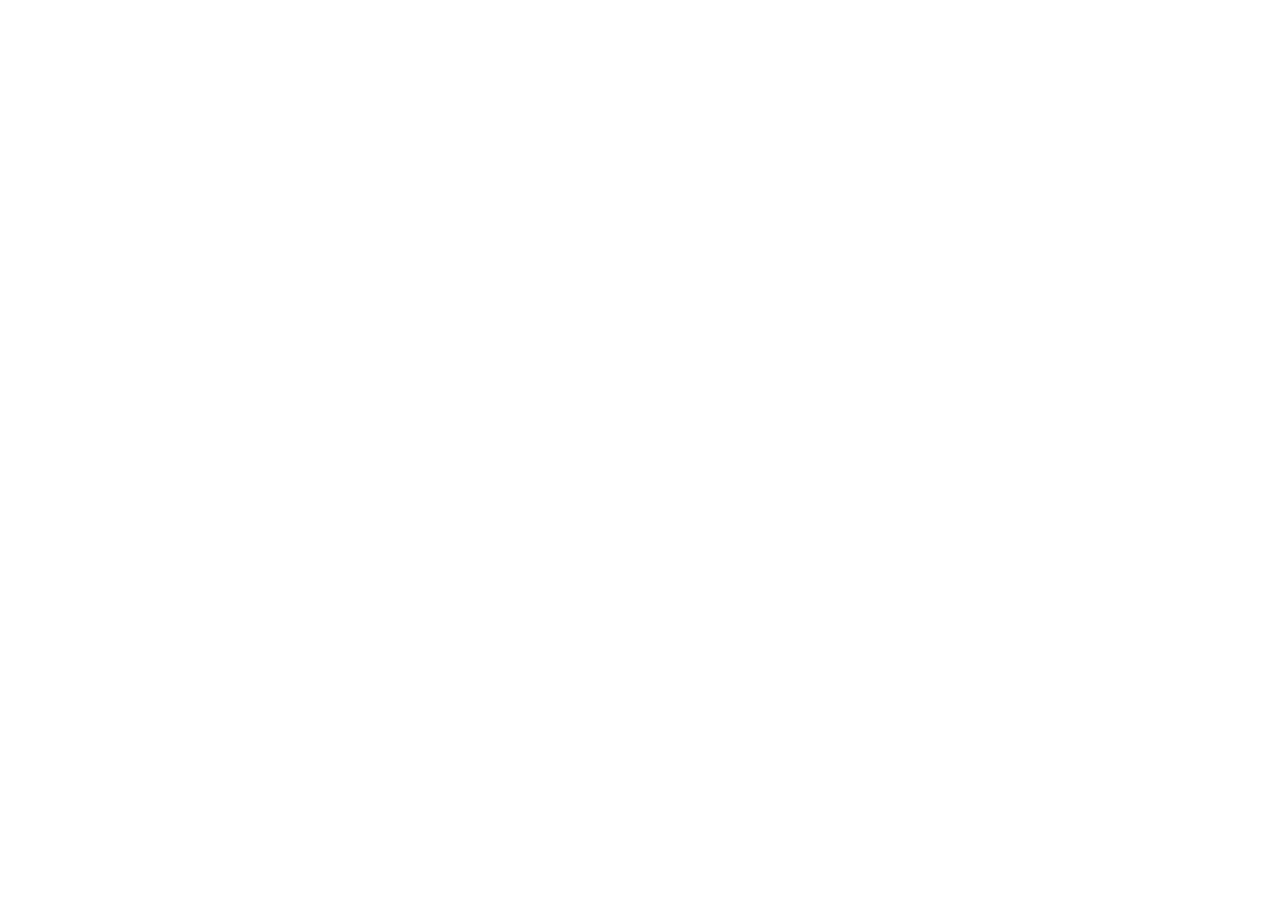
==== Main.html @ 7ace7e4e "Add files via upload" ====
<!DOCTYPE html>
<html lang="en">
<head>
    <meta charset="UTF-8">
    <meta name="viewport" content="width=device-width, initial-scale=1.0">
    <title>Document</title>
    <link rel="stylesheet" href="Main..css">
</head>
<body>
    
</body>
</html>
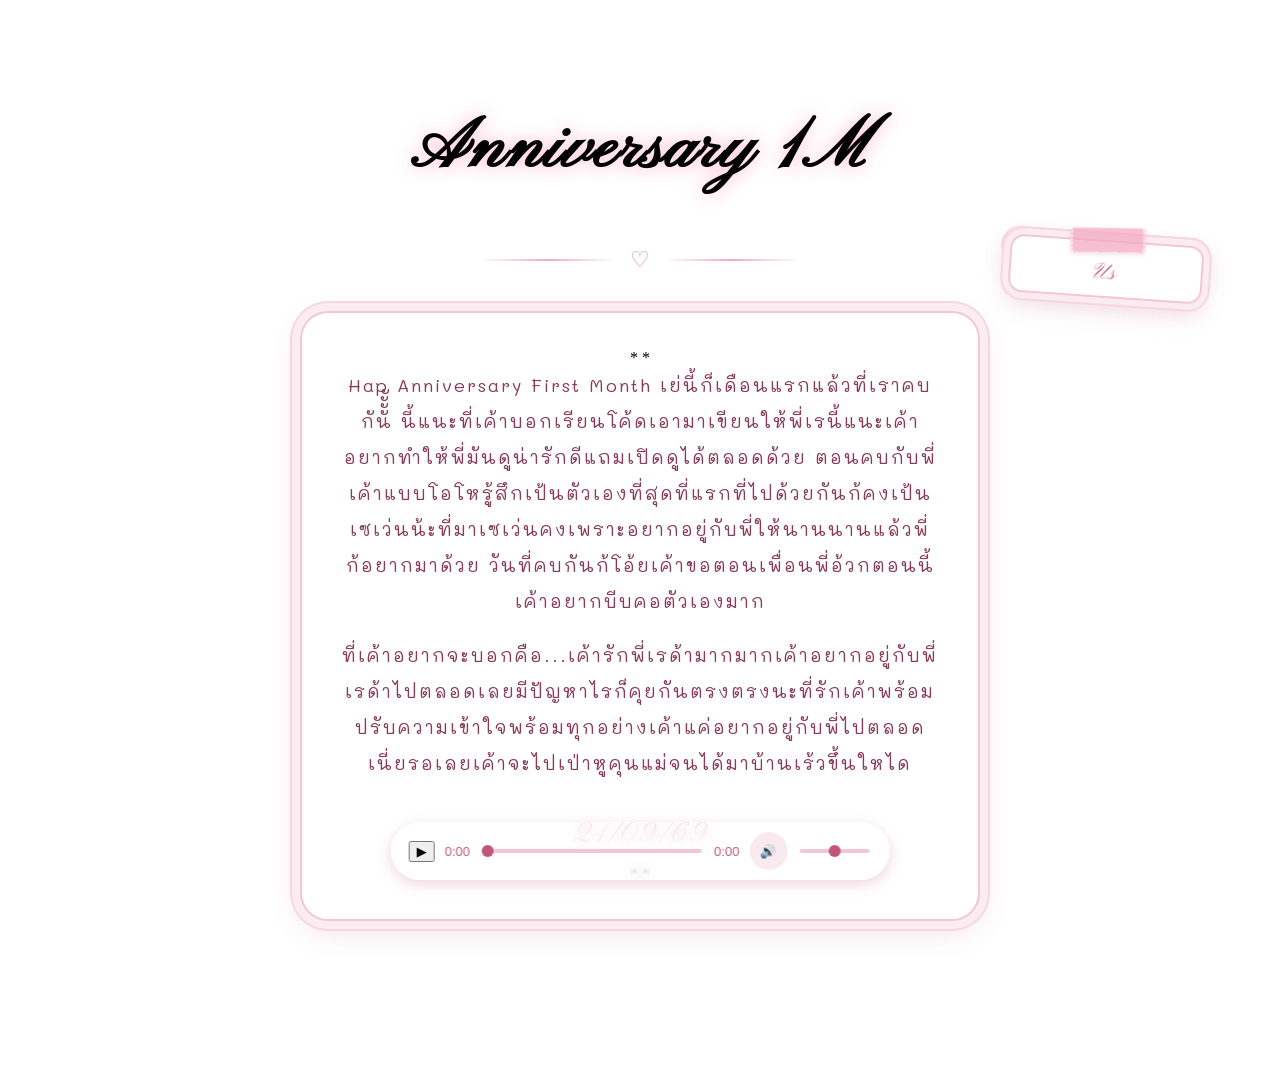
==== commit 85da6918: "Add files via upload" ====
--- a/Main.html
+++ b/Main.html
@@ -1,12 +1,150 @@
 <!DOCTYPE html>
 <html lang="en">
 <head>
+    
+    <link rel="preconnect" href="https://fonts.googleapis.com">
+    <link rel="preconnect" href="https://fonts.gstatic.com" crossorigin>
+    <link href="https://fonts.googleapis.com/css2?family=Pinyon+Script&family=Great+Vibes&display=swap" rel="stylesheet">
+    
+    <link rel="preconnect" href="https://fonts.googleapis.com">
+<link rel="preconnect" href="https://fonts.gstatic.com" crossorigin>
+<link href="https://fonts.googleapis.com/css2?family=Pinyon+Script&family=Mali:wght@400;500&display=swap" rel="stylesheet">
+    
     <meta charset="UTF-8">
     <meta name="viewport" content="width=device-width, initial-scale=1.0">
     <title>Document</title>
     <link rel="stylesheet" href="Main..css">
+    <style>
+
+
+
+  @keyframes pageIn {
+    from { opacity: 0; }
+    to   { opacity: 1; }
+  }
+
+  @keyframes fog {
+    from { opacity: 0; filter: blur(20px); letter-spacing: 12px; }
+    to   { opacity: 1; filter: blur(0);    letter-spacing: 2px; }
+  }
+</style>
 </head>
 <body>
-    
+    <div class="player">
+  <button id="playBtn">▶</button>
+  <span id="cur">0:00</span>
+  <input type="range" id="seek" value="0" min="0" step="0.1">
+  <span id="dur">0:00</span>
+  <button id="muteBtn">🔊</button>
+  <input type="range" id="vol" min="0" max="1" step="0.05" value="0.5">
+</div>
+
+<audio id="bgm" src="music/song.mp3" loop></audio>
+
+<script>
+  const bgm = document.getElementById('bgm');
+  const playBtn = document.getElementById('playBtn');
+  const seek = document.getElementById('seek');
+  const cur = document.getElementById('cur');
+  const dur = document.getElementById('dur');
+  const muteBtn = document.getElementById('muteBtn');
+  const vol = document.getElementById('vol');
+
+  bgm.volume = 0.5;
+
+  const fmt = s => {
+    const m = Math.floor(s / 60);
+    const sec = Math.floor(s % 60).toString().padStart(2, '0');
+    return m + ':' + sec;
+  };
+
+  // ความยาวเพลง
+  bgm.addEventListener('loadedmetadata', () => {
+    seek.max = bgm.duration;
+    dur.textContent = fmt(bgm.duration);
+  });
+
+  // อัปเดตแถบตามเวลาเล่น
+  bgm.addEventListener('timeupdate', () => {
+    seek.value = bgm.currentTime;
+    cur.textContent = fmt(bgm.currentTime);
+    seek.style.setProperty('--pct', (bgm.currentTime / bgm.duration * 100) + '%');
+  });
+
+  // ลากแถบเพื่อข้ามไปช่วงที่ต้องการ
+  seek.addEventListener('input', () => {
+    bgm.currentTime = seek.value;
+  });
+
+  // เล่น/หยุด
+  playBtn.addEventListener('click', () => {
+    bgm.paused ? bgm.play() : bgm.pause();
+  });
+  bgm.addEventListener('play',  () => playBtn.textContent = '⏸');
+  bgm.addEventListener('pause', () => playBtn.textContent = '▶');
+
+  // เสียง
+  vol.addEventListener('input', () => {
+    bgm.volume = vol.value;
+    bgm.muted = false;
+    muteBtn.textContent = vol.value == 0 ? '🔇' : '🔊';
+  });
+  muteBtn.addEventListener('click', () => {
+    bgm.muted = !bgm.muted;
+    muteBtn.textContent = bgm.muted ? '🔇' : '🔊';
+  });
+
+  // พยายามเล่นอัตโนมัติ ถ้าโดนบล็อกให้รอคลิกครั้งแรก
+  bgm.play().catch(() => {
+    document.addEventListener('click', () => bgm.play(), { once: true });
+  });
+</script>
+<audio id="bgm" src="music/song.mp3" loop></audio>
+<script>
+  const bgm = document.getElementById('bgm');
+  bgm.currentTime = parseFloat(sessionStorage.getItem('bgmTime')) || 0;
+  bgm.play().catch(() => {
+    document.addEventListener('click', () => bgm.play(), { once: true });
+  });
+</script>
+
+    <h1 >Anniversary 1M</h1>
+    <div class="divider"><span>♡</span></div>
+    <div class="card">
+        <span class="bow bow-tl">*</span>
+        <span class="bow bow-tr">*</span>
+
+        <p >Hap Anniversary First Month เย่นี้ก็เดือนแรกแล้วที่เราคบกันัััั นี้แนะที่เค้าบอกเรียนโค้ดเอามาเขียนให้พี่เรนี้แนะเค้าอยากทำให้พี่มันดูน่ารักดีแถมเปิดดูได้ตลอดด้วย ตอนคบกับพี่เค้าแบบโอโหรู้สึกเป้นตัวเองที่สุดที่แรกที่ไปด้วยกันก้คงเป้นเซเว่นน้ะที่มาเซเว่นคงเพราะอยากอยู่กับพี่ให้นานนานแล้วพี่ก้อยากมาด้วย วันที่คบกันก้โอ้ยเค้าขอตอนเพื่อนพี่อ้วกตอนนี้เค้าอยากบีบคอตัวเองมาก  </p>
+        <p >ที่เค้าอยากจะบอกคือ...เค้ารักพี่เรด้ามากมากเค้าอยากอยู่กับพี่เรด้าไปตลอดเลยมีปัญหาไรก็คุยกันตรงตรงนะที่รักเค้าพร้อมปรับความเข้าใจพร้อมทุกอย่างเค้าแค่อยากอยู่กับพี่ไปตลอด เนี่ยรอเลยเค้าจะไปเป่าหูคุนแม่จนได้มาบ้านเร้วขึ้นใหได</p>
+        <p class="date">21/09/69</p>
+
+        <span class="bow bow-bl">*</span>
+  <span class="bow bow-br">*</span>
+    </div>
+    <div class="hearts" id="hearts"></div>
+
+<script>
+  const box = document.getElementById('hearts');
+  for (let i = 0; i < 14; i++) {
+    const h = document.createElement('span');
+    h.textContent = Math.random() > 0.5 ? '♡' : '♥';
+    h.style.left = Math.random() * 100 + '%';
+    h.style.fontSize = (12 + Math.random() * 18) + 'px';
+    h.style.animationDuration = (9 + Math.random() * 8) + 's';
+    h.style.animationDelay = (Math.random() * 10) + 's';
+    box.appendChild(h);
+  }
+</script>
+
+<img class="sticker" src="img/sta-removebg-preview.png" alt="">
+<img class="corner corner-bl" src="img/sta-removebg-preview.png" alt="">
+
+<img class="side-photo" src="img/phott.jpg" alt="">
+<figure class="side-photo">
+  <span class="tape"></span>
+  <img src="img/photobooth.png" alt="">
+  <figcaption>Us </figcaption>
+</figure>
+</div>
 </body>
 </html>
--- a/Main..css
+++ b/Main..css
@@ -0,0 +1,306 @@
+body {
+  margin: 0;
+  min-height: 100vh;
+  display: flex;
+  flex-direction: column;
+  justify-content: flex-start;   /* ชิดบน แทน center */
+  align-items: center;
+  padding: 60px 20px 120px;      /* บน 60px, ล่าง 120px กันชนกับเพลเยอร์ */
+  background: url("img/Back.jpg") no-repeat fixed center;
+  background-size: cover;
+  animation: pageIn 1s ease forwards;
+} 
+
+  h1 {
+    text-shadow: 0 0 18px rgba(255, 182, 205, 0.9), 0 0 4px #fff;
+    font-family: "Pinyon Script", "Great Vibes", cursive;
+    font-size: 70px;
+    opacity: 0;
+    filter: blur(20px);                   /* เบลอเหมือนหมอก */
+    animation: fog 2s ease 0.5s forwards; /* รอ 0.5 วิ แล้วค่อยๆ ชัด */
+    color: black;
+}
+#musicBtn {
+  position: fixed;
+  bottom: 20px;
+  right: 20px;
+  border: none;
+  background: rgba(255,255,255,0.7);
+  border-radius: 50%;
+  width: 48px;
+  height: 48px;
+  font-size: 22px;
+  cursor: pointer;
+}
+.player {
+  position: fixed;
+  bottom: 20px;
+  left: 50%;
+  transform: translateX(-50%);
+  display: flex;
+  align-items: center;
+  gap: 10px;
+  padding: 10px 18px;
+  background: rgba(255, 255, 255, 0.75);
+  backdrop-filter: blur(6px);
+  border-radius: 40px;
+  box-shadow: 0 4px 14px rgba(194, 86, 122, 0.25);
+  font-family: sans-serif;
+  font-size: 13px;
+  color: #c2567a;
+  z-index: 10;
+}
+
+#muteBtn {
+  width: 38px;
+  height: 38px;
+  display: grid;
+  place-items: center;
+  padding: 0;
+  border: none;
+  border-radius: 50%;
+  background: rgba(194, 86, 122, 0.12);
+  color: #c2567a;
+  cursor: pointer;
+  transition: background 0.25s ease, transform 0.2s ease, color 0.25s ease;
+}
+
+#muteBtn:hover {
+  background: #c2567a;
+  color: #fff;
+  transform: scale(1.1);
+}
+
+#muteBtn:active { transform: scale(0.95); }
+
+/* คลื่นเสียงขยับเบาๆ ตอนมีเสียง */
+#muteBtn .wave { animation: pulse 1.4s ease-in-out infinite; }
+#muteBtn .w2   { animation-delay: 0.25s; }
+
+@keyframes pulse {
+  0%, 100% { opacity: 0.35; }
+  50%      { opacity: 1; }
+}
+
+/* ขีดฆ่าซ่อนไว้ก่อน */
+#muteBtn .slash { opacity: 0; transition: opacity 0.2s; }
+
+/* ตอนปิดเสียง: โชว์ขีดฆ่า ซ่อนคลื่น */
+#muteBtn.muted .slash { opacity: 1; }
+#muteBtn.muted .wave  { opacity: 0; animation: none; }  
+
+/* แถบเลื่อน */
+.player input[type="range"] {
+  -webkit-appearance: none;
+  appearance: none;
+  height: 4px;
+  border-radius: 2px;
+  background: #f3c6d4;
+  outline: none;
+  cursor: pointer;
+}
+
+#seek {
+  width: 220px;
+  --pct: 0%;
+  background: linear-gradient(to right, #c2567a var(--pct), #f3c6d4 var(--pct));
+}
+
+#vol { width: 70px; }
+
+.player input[type="range"]::-webkit-slider-thumb {
+  -webkit-appearance: none;
+  width: 12px;
+  height: 12px;
+  border-radius: 50%;
+  background: #c2567a;
+}
+.player input[type="range"]::-moz-range-thumb {
+  width: 12px;
+  height: 12px;
+  border: none;
+  border-radius: 50%;
+  background: #c2567a;
+}
+.card {
+  width: min(680px, calc(100% - 48px));  /* ห่างขอบจอซ้ายขวาเท่ากันอย่างน้อย 24px */
+  margin: 30px auto 0;                   /* อยู่กลางพอดี สมมาตร */
+  padding: 36px 40px;
+  box-sizing: border-box;
+  background: rgba(255, 255, 255, 0.72);
+  backdrop-filter: blur(4px);
+  border: 2px solid #f3c6d4;
+  border-radius: 28px;                   /* มุมโค้งมน ไม่แหลม */
+  box-shadow:
+    0 0 0 8px rgba(255, 255, 255, 0.55), /* ขอบนอกชั้นที่สอง */
+    0 0 0 10px #f7d6e0,
+    0 10px 30px rgba(194, 86, 122, 0.18);
+  text-align: center;
+}
+
+.card p {
+  font-family: "Mali", cursive;
+  font-weight: 400;
+  font-size: 18px;
+  line-height: 2;
+  color: #8a3a58;                        /* ชมพูเข้มอมม่วง อ่านง่ายบนพื้นอ่อน */
+  margin: 0 0 18px;
+}
+
+.card .date {
+  font-family: "Pinyon Script", cursive;
+  font-size: 30px;
+  color: #c2567a;
+  margin: 24px 0 0;
+}
+
+/* มือถือ */
+@media (max-width: 520px) {
+  .card { padding: 26px 22px; border-radius: 22px; }
+  .card p { font-size: 16px; }
+}
+.divider {
+  display: flex;
+  align-items: center;
+  gap: 14px;
+  width: min(320px, 70%);
+  margin: 6px auto 8px;
+  color: #e58aa8;
+  font-size: 22px;
+}
+.divider::before,
+.divider::after {
+  content: "";
+  flex: 1;
+  height: 2px;
+  background: linear-gradient(to right, transparent, #f0a9c0, transparent);
+}
+.hearts {
+  position: fixed;
+  inset: 0;
+  pointer-events: none;
+  overflow: hidden;
+  z-index: 0;
+}
+.hearts span {
+  position: absolute;
+  bottom: -40px;
+  color: #f4a6bf;
+  opacity: 0;
+  animation: floatUp linear infinite;
+}
+@keyframes floatUp {
+  0%   { transform: translateY(0) translateX(0) rotate(0deg); opacity: 0; }
+  10%  { opacity: 0.7; }
+  90%  { opacity: 0.5; }
+  100% { transform: translateY(-110vh) translateX(40px) rotate(25deg); opacity: 0; }
+}
+
+.card, h1, .divider { position: relative; z-index: 1; }
+
+@keyframes fog {
+  from { opacity: 0; filter: blur(14px); }
+  to   { opacity: 1; filter: blur(0); }
+}
+
+/* ย่อหน้าในการ์ดค่อยๆ ขึ้นทีละบรรทัด */
+.card p {
+  opacity: 0;
+  animation: fog 3s ease forwards;
+}
+.card p:nth-of-type(1) { animation-delay: 1.5s; }
+.card p:nth-of-type(2) { animation-delay: 3s; }
+.card p.date           { animation-delay: 4.5s; }
+
+.card {
+  opacity: 0;
+  animation: cardIn 1.2s ease 0.8s forwards;
+}
+@keyframes cardIn {
+  from { opacity: 0; transform: translateY(16px); }
+  to   { opacity: 1; transform: translateY(0); }
+}
+.sticker {
+  position: absolute;
+  top: -40px;
+  right: -30px;
+  width: 250px;
+  transform: rotate(12deg);
+  filter: drop-shadow(0 4px 6px rgba(194, 86, 122, 0.3));
+}
+.corner {
+  position: absolute;
+  width: 250px;
+  pointer-events: none;      /* ไม่บังการคลิก */
+  z-index: 3;
+  filter: drop-shadow(0 4px 8px rgba(194, 86, 122, 0.3));
+  opacity: 0;
+  animation: fog 2s ease 1s forwards;
+}
+
+.corner-bl {
+  bottom: 16px;
+  left: 16px;
+  transform: rotate(8deg) scaleX(-1);
+}
+@media (max-width: 600px) {
+  .corner { width: 80px; }
+}
+.side-photo {
+  position: absolute;
+  top: 240px;
+  right: 6vw;
+  width: 170px;
+  margin: 0;
+  padding: 10px 10px 8px;
+  background: #fff;
+  border-radius: 14px;                 /* มุมมนเหมือนการ์ด */
+  border: 2px solid #f3c6d4;
+  box-shadow:
+    0 0 0 6px rgba(255, 255, 255, 0.55),
+    0 0 0 8px #f7d6e0,                 /* กรอบสองชั้นเหมือนการ์ด */
+    0 10px 24px rgba(194, 86, 122, 0.25);
+  text-align: center;
+  transform: rotate(4deg);
+  opacity: 0;
+  animation: fog 2s ease 2s forwards, sway 6s ease-in-out 4s infinite;
+  z-index: 2;
+}
+
+.side-photo img {
+  width: 100%;
+  height: auto;
+  display: block;
+  border-radius: 8px;
+}
+
+.side-photo figcaption {
+  font-family: "Pinyon Script", cursive;
+  font-size: 24px;
+  color: #c2567a;
+  margin-top: 6px;
+}
+
+/* เทปกาวสีชมพูบนหัวรูป */
+.side-photo .tape {
+  position: absolute;
+  top: -14px;
+  left: 50%;
+  width: 70px;
+  height: 24px;
+  transform: translateX(-50%) rotate(-3deg);
+  background: rgba(244, 166, 191, 0.7);
+  border-left: 2px dotted rgba(255, 255, 255, 0.8);
+  border-right: 2px dotted rgba(255, 255, 255, 0.8);
+  box-shadow: 0 2px 4px rgba(194, 86, 122, 0.2);
+}
+
+/* โยกเบาๆ */
+@keyframes sway {
+  0%, 100% { transform: rotate(4deg) translateY(0); }
+  50%      { transform: rotate(2deg) translateY(-6px); }
+}
+
+@media (max-width: 1100px) {
+  .side-photo { display: none; }
+}
